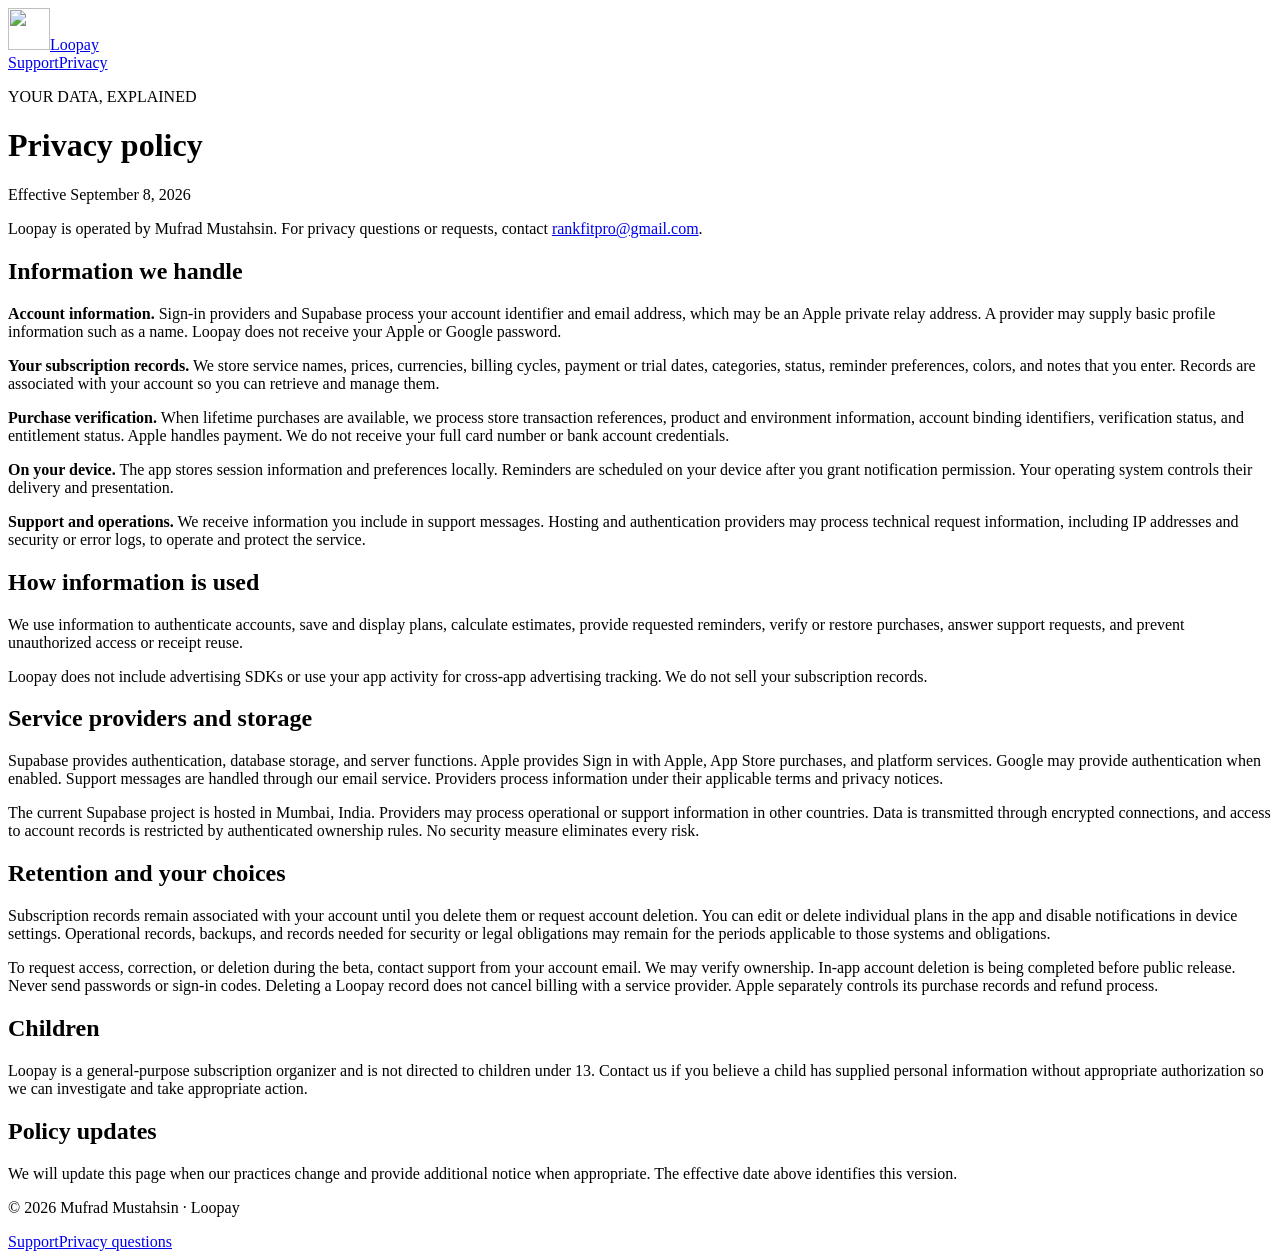
==== privacy/index.html @ 86290919 "Publish static support and privacy pages" ====
<!doctype html><html lang="en"><head><meta charset="utf-8"><meta name="viewport" content="width=device-width,initial-scale=1"><title>Privacy policy — Loopay</title><meta name="description" content="Help with Loopay subscription tracking, reminders, your account, and privacy."><link rel="icon" href="/loopay-support/loopay-icon.png"><link rel="stylesheet" href="/loopay-support/styles.css"></head><body><link rel="preload" as="image" href="/loopay-support/loopay-icon.png"/><header><a class="brand" href="/loopay-support/"><img src="/loopay-support/loopay-icon.png" width="42" height="42" alt=""/>Loopay</a><nav><a href="/loopay-support/">Support</a><a href="/loopay-support/privacy/">Privacy</a></nav></header><main class="policy"><p class="eyebrow">YOUR DATA, EXPLAINED</p><h1>Privacy policy</h1><p>Effective September 8, 2026</p><p>Loopay is operated by Mufrad Mustahsin. For privacy questions or requests, contact <a href="mailto:rankfitpro@gmail.com">rankfitpro@gmail.com</a>.</p><h2>Information we handle</h2><p><strong>Account information.</strong> Sign-in providers and Supabase process your account identifier and email address, which may be an Apple private relay address. A provider may supply basic profile information such as a name. Loopay does not receive your Apple or Google password.</p><p><strong>Your subscription records.</strong> We store service names, prices, currencies, billing cycles, payment or trial dates, categories, status, reminder preferences, colors, and notes that you enter. Records are associated with your account so you can retrieve and manage them.</p><p><strong>Purchase verification.</strong> When lifetime purchases are available, we process store transaction references, product and environment information, account binding identifiers, verification status, and entitlement status. Apple handles payment. We do not receive your full card number or bank account credentials.</p><p><strong>On your device.</strong> The app stores session information and preferences locally. Reminders are scheduled on your device after you grant notification permission. Your operating system controls their delivery and presentation.</p><p><strong>Support and operations.</strong> We receive information you include in support messages. Hosting and authentication providers may process technical request information, including IP addresses and security or error logs, to operate and protect the service.</p><h2>How information is used</h2><p>We use information to authenticate accounts, save and display plans, calculate estimates, provide requested reminders, verify or restore purchases, answer support requests, and prevent unauthorized access or receipt reuse.</p><p>Loopay does not include advertising SDKs or use your app activity for cross-app advertising tracking. We do not sell your subscription records.</p><h2>Service providers and storage</h2><p>Supabase provides authentication, database storage, and server functions. Apple provides Sign in with Apple, App Store purchases, and platform services. Google may provide authentication when enabled. Support messages are handled through our email service. Providers process information under their applicable terms and privacy notices.</p><p>The current Supabase project is hosted in Mumbai, India. Providers may process operational or support information in other countries. Data is transmitted through encrypted connections, and access to account records is restricted by authenticated ownership rules. No security measure eliminates every risk.</p><h2>Retention and your choices</h2><p>Subscription records remain associated with your account until you delete them or request account deletion. You can edit or delete individual plans in the app and disable notifications in device settings. Operational records, backups, and records needed for security or legal obligations may remain for the periods applicable to those systems and obligations.</p><p>To request access, correction, or deletion during the beta, contact support from your account email. We may verify ownership. In-app account deletion is being completed before public release. Never send passwords or sign-in codes. Deleting a Loopay record does not cancel billing with a service provider. Apple separately controls its purchase records and refund process.</p><h2>Children</h2><p>Loopay is a general-purpose subscription organizer and is not directed to children under 13. Contact us if you believe a child has supplied personal information without appropriate authorization so we can investigate and take appropriate action.</p><h2>Policy updates</h2><p>We will update this page when our practices change and provide additional notice when appropriate. The effective date above identifies this version.</p></main><footer><p>© 2026 Mufrad Mustahsin · Loopay</p><a href="/loopay-support/">Support</a><a href="mailto:rankfitpro@gmail.com">Privacy questions</a></footer></body></html>
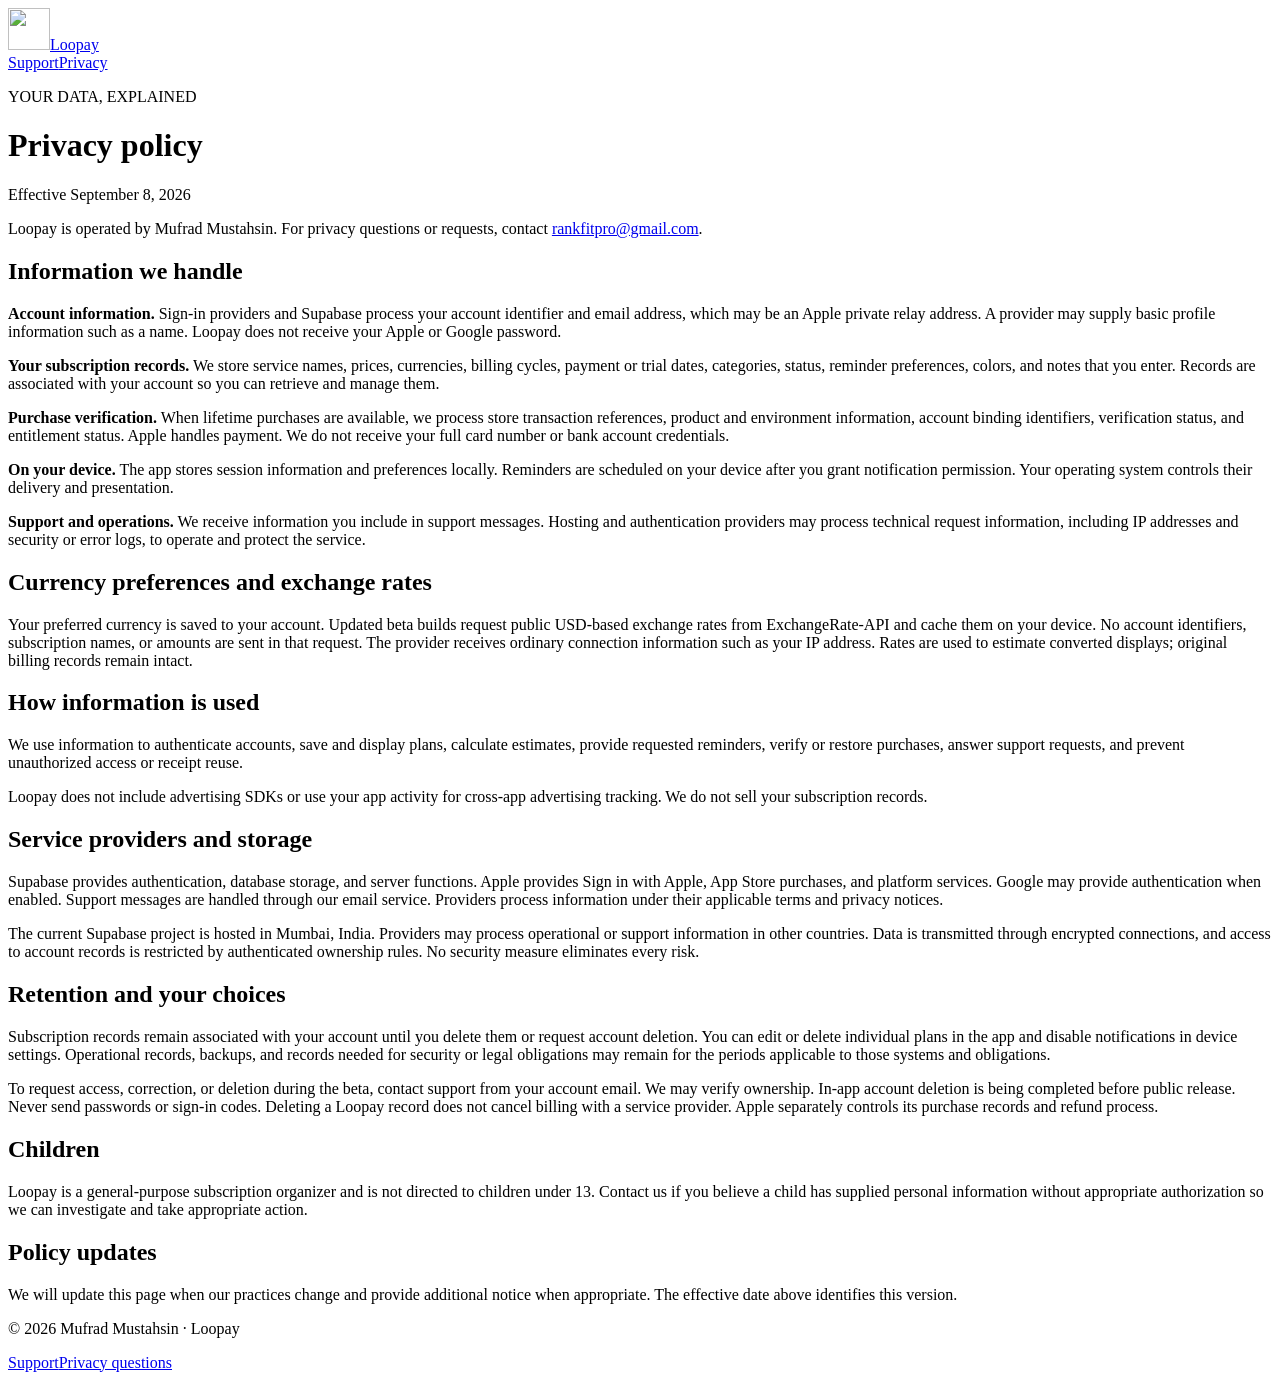
==== commit 07ebeb2b: "Publish updated currency and privacy help" ====
--- a/privacy/index.html
+++ b/privacy/index.html
@@ -1 +1 @@
-<!doctype html><html lang="en"><head><meta charset="utf-8"><meta name="viewport" content="width=device-width,initial-scale=1"><title>Privacy policy — Loopay</title><meta name="description" content="Help with Loopay subscription tracking, reminders, your account, and privacy."><link rel="icon" href="/loopay-support/loopay-icon.png"><link rel="stylesheet" href="/loopay-support/styles.css"></head><body><link rel="preload" as="image" href="/loopay-support/loopay-icon.png"/><header><a class="brand" href="/loopay-support/"><img src="/loopay-support/loopay-icon.png" width="42" height="42" alt=""/>Loopay</a><nav><a href="/loopay-support/">Support</a><a href="/loopay-support/privacy/">Privacy</a></nav></header><main class="policy"><p class="eyebrow">YOUR DATA, EXPLAINED</p><h1>Privacy policy</h1><p>Effective September 8, 2026</p><p>Loopay is operated by Mufrad Mustahsin. For privacy questions or requests, contact <a href="mailto:rankfitpro@gmail.com">rankfitpro@gmail.com</a>.</p><h2>Information we handle</h2><p><strong>Account information.</strong> Sign-in providers and Supabase process your account identifier and email address, which may be an Apple private relay address. A provider may supply basic profile information such as a name. Loopay does not receive your Apple or Google password.</p><p><strong>Your subscription records.</strong> We store service names, prices, currencies, billing cycles, payment or trial dates, categories, status, reminder preferences, colors, and notes that you enter. Records are associated with your account so you can retrieve and manage them.</p><p><strong>Purchase verification.</strong> When lifetime purchases are available, we process store transaction references, product and environment information, account binding identifiers, verification status, and entitlement status. Apple handles payment. We do not receive your full card number or bank account credentials.</p><p><strong>On your device.</strong> The app stores session information and preferences locally. Reminders are scheduled on your device after you grant notification permission. Your operating system controls their delivery and presentation.</p><p><strong>Support and operations.</strong> We receive information you include in support messages. Hosting and authentication providers may process technical request information, including IP addresses and security or error logs, to operate and protect the service.</p><h2>How information is used</h2><p>We use information to authenticate accounts, save and display plans, calculate estimates, provide requested reminders, verify or restore purchases, answer support requests, and prevent unauthorized access or receipt reuse.</p><p>Loopay does not include advertising SDKs or use your app activity for cross-app advertising tracking. We do not sell your subscription records.</p><h2>Service providers and storage</h2><p>Supabase provides authentication, database storage, and server functions. Apple provides Sign in with Apple, App Store purchases, and platform services. Google may provide authentication when enabled. Support messages are handled through our email service. Providers process information under their applicable terms and privacy notices.</p><p>The current Supabase project is hosted in Mumbai, India. Providers may process operational or support information in other countries. Data is transmitted through encrypted connections, and access to account records is restricted by authenticated ownership rules. No security measure eliminates every risk.</p><h2>Retention and your choices</h2><p>Subscription records remain associated with your account until you delete them or request account deletion. You can edit or delete individual plans in the app and disable notifications in device settings. Operational records, backups, and records needed for security or legal obligations may remain for the periods applicable to those systems and obligations.</p><p>To request access, correction, or deletion during the beta, contact support from your account email. We may verify ownership. In-app account deletion is being completed before public release. Never send passwords or sign-in codes. Deleting a Loopay record does not cancel billing with a service provider. Apple separately controls its purchase records and refund process.</p><h2>Children</h2><p>Loopay is a general-purpose subscription organizer and is not directed to children under 13. Contact us if you believe a child has supplied personal information without appropriate authorization so we can investigate and take appropriate action.</p><h2>Policy updates</h2><p>We will update this page when our practices change and provide additional notice when appropriate. The effective date above identifies this version.</p></main><footer><p>© 2026 Mufrad Mustahsin · Loopay</p><a href="/loopay-support/">Support</a><a href="mailto:rankfitpro@gmail.com">Privacy questions</a></footer></body></html>+<!doctype html><html lang="en"><head><meta charset="utf-8"><meta name="viewport" content="width=device-width,initial-scale=1"><title>Privacy policy — Loopay</title><meta name="description" content="Help with Loopay subscription tracking, reminders, your account, and privacy."><link rel="icon" href="/loopay-support/loopay-icon.png"><link rel="stylesheet" href="/loopay-support/styles.css"></head><body><link rel="preload" as="image" href="/loopay-support/loopay-icon.png"/><header><a class="brand" href="/loopay-support/"><img src="/loopay-support/loopay-icon.png" width="42" height="42" alt=""/>Loopay</a><nav><a href="/loopay-support/">Support</a><a href="/loopay-support/privacy/">Privacy</a></nav></header><main class="policy"><p class="eyebrow">YOUR DATA, EXPLAINED</p><h1>Privacy policy</h1><p>Effective September 8, 2026</p><p>Loopay is operated by Mufrad Mustahsin. For privacy questions or requests, contact <a href="mailto:rankfitpro@gmail.com">rankfitpro@gmail.com</a>.</p><h2>Information we handle</h2><p><strong>Account information.</strong> Sign-in providers and Supabase process your account identifier and email address, which may be an Apple private relay address. A provider may supply basic profile information such as a name. Loopay does not receive your Apple or Google password.</p><p><strong>Your subscription records.</strong> We store service names, prices, currencies, billing cycles, payment or trial dates, categories, status, reminder preferences, colors, and notes that you enter. Records are associated with your account so you can retrieve and manage them.</p><p><strong>Purchase verification.</strong> When lifetime purchases are available, we process store transaction references, product and environment information, account binding identifiers, verification status, and entitlement status. Apple handles payment. We do not receive your full card number or bank account credentials.</p><p><strong>On your device.</strong> The app stores session information and preferences locally. Reminders are scheduled on your device after you grant notification permission. Your operating system controls their delivery and presentation.</p><p><strong>Support and operations.</strong> We receive information you include in support messages. Hosting and authentication providers may process technical request information, including IP addresses and security or error logs, to operate and protect the service.</p><h2>Currency preferences and exchange rates</h2><p>Your preferred currency is saved to your account. Updated beta builds request public USD-based exchange rates from ExchangeRate-API and cache them on your device. No account identifiers, subscription names, or amounts are sent in that request. The provider receives ordinary connection information such as your IP address. Rates are used to estimate converted displays; original billing records remain intact.</p><h2>How information is used</h2><p>We use information to authenticate accounts, save and display plans, calculate estimates, provide requested reminders, verify or restore purchases, answer support requests, and prevent unauthorized access or receipt reuse.</p><p>Loopay does not include advertising SDKs or use your app activity for cross-app advertising tracking. We do not sell your subscription records.</p><h2>Service providers and storage</h2><p>Supabase provides authentication, database storage, and server functions. Apple provides Sign in with Apple, App Store purchases, and platform services. Google may provide authentication when enabled. Support messages are handled through our email service. Providers process information under their applicable terms and privacy notices.</p><p>The current Supabase project is hosted in Mumbai, India. Providers may process operational or support information in other countries. Data is transmitted through encrypted connections, and access to account records is restricted by authenticated ownership rules. No security measure eliminates every risk.</p><h2>Retention and your choices</h2><p>Subscription records remain associated with your account until you delete them or request account deletion. You can edit or delete individual plans in the app and disable notifications in device settings. Operational records, backups, and records needed for security or legal obligations may remain for the periods applicable to those systems and obligations.</p><p>To request access, correction, or deletion during the beta, contact support from your account email. We may verify ownership. In-app account deletion is being completed before public release. Never send passwords or sign-in codes. Deleting a Loopay record does not cancel billing with a service provider. Apple separately controls its purchase records and refund process.</p><h2>Children</h2><p>Loopay is a general-purpose subscription organizer and is not directed to children under 13. Contact us if you believe a child has supplied personal information without appropriate authorization so we can investigate and take appropriate action.</p><h2>Policy updates</h2><p>We will update this page when our practices change and provide additional notice when appropriate. The effective date above identifies this version.</p></main><footer><p>© 2026 Mufrad Mustahsin · Loopay</p><a href="/loopay-support/">Support</a><a href="mailto:rankfitpro@gmail.com">Privacy questions</a></footer></body></html>
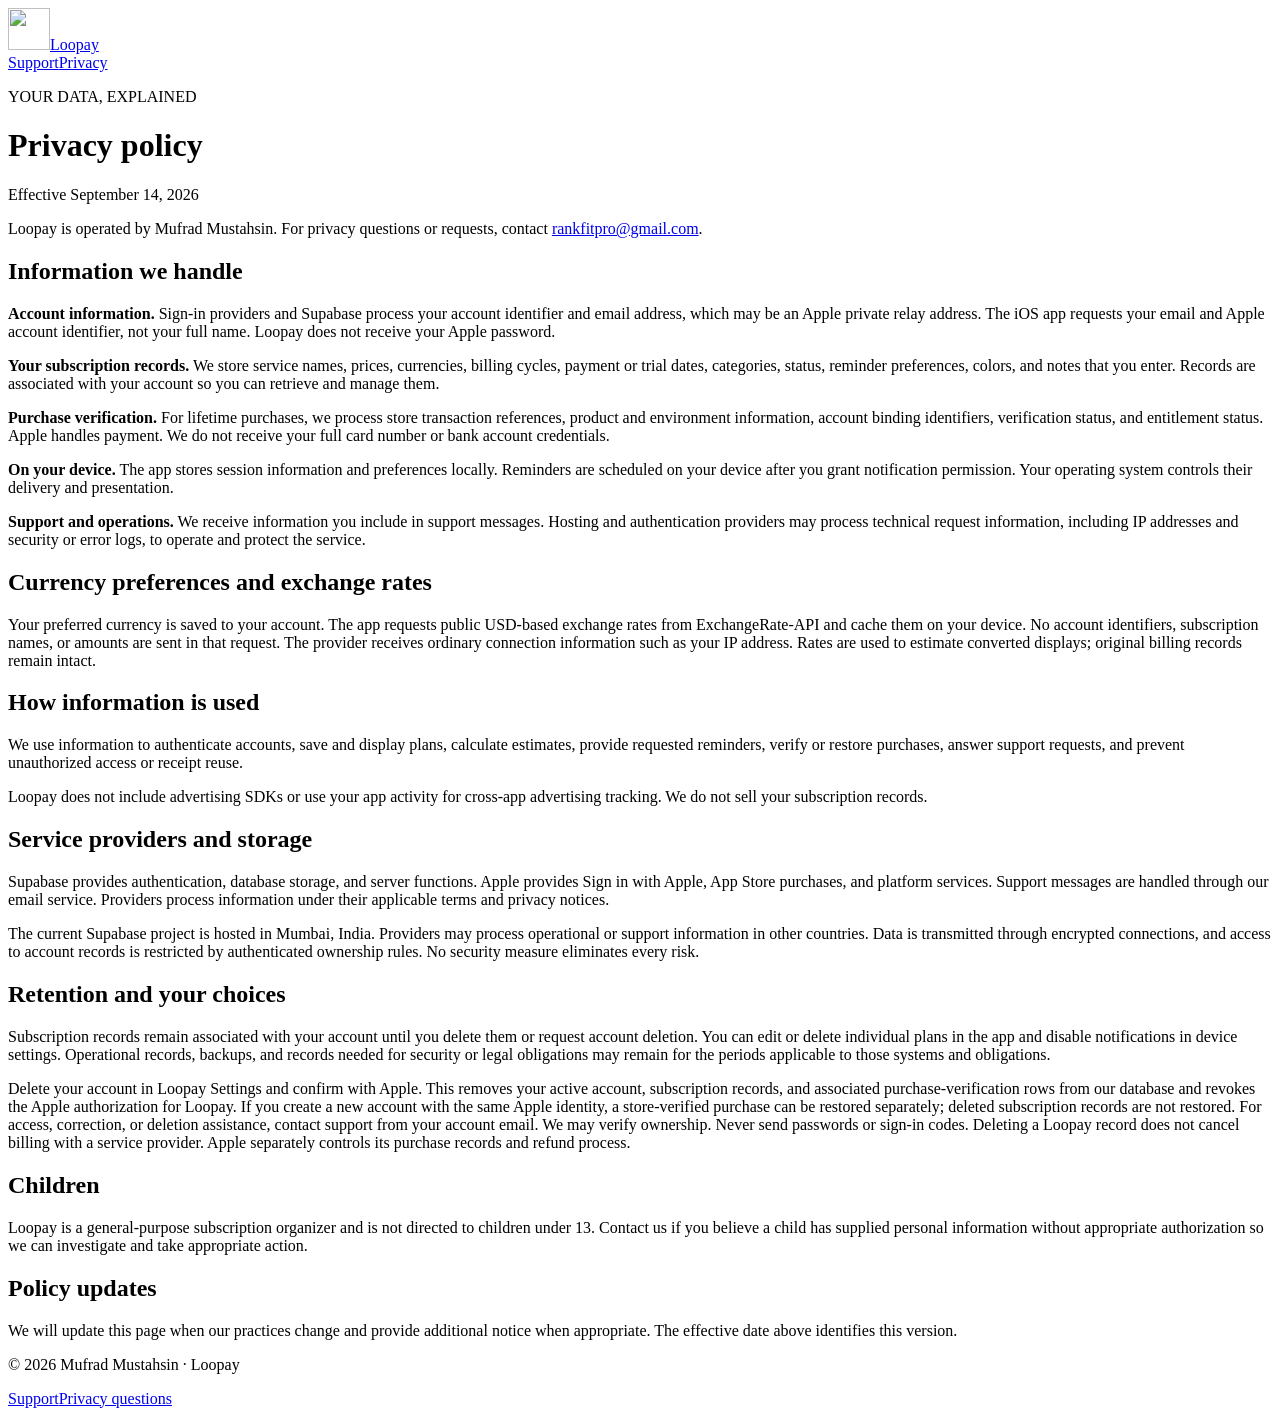
==== commit aa1fd838: "Publish production support and privacy updates" ====
--- a/privacy/index.html
+++ b/privacy/index.html
@@ -1 +1 @@
-<!doctype html><html lang="en"><head><meta charset="utf-8"><meta name="viewport" content="width=device-width,initial-scale=1"><title>Privacy policy — Loopay</title><meta name="description" content="Help with Loopay subscription tracking, reminders, your account, and privacy."><link rel="icon" href="/loopay-support/loopay-icon.png"><link rel="stylesheet" href="/loopay-support/styles.css"></head><body><link rel="preload" as="image" href="/loopay-support/loopay-icon.png"/><header><a class="brand" href="/loopay-support/"><img src="/loopay-support/loopay-icon.png" width="42" height="42" alt=""/>Loopay</a><nav><a href="/loopay-support/">Support</a><a href="/loopay-support/privacy/">Privacy</a></nav></header><main class="policy"><p class="eyebrow">YOUR DATA, EXPLAINED</p><h1>Privacy policy</h1><p>Effective September 8, 2026</p><p>Loopay is operated by Mufrad Mustahsin. For privacy questions or requests, contact <a href="mailto:rankfitpro@gmail.com">rankfitpro@gmail.com</a>.</p><h2>Information we handle</h2><p><strong>Account information.</strong> Sign-in providers and Supabase process your account identifier and email address, which may be an Apple private relay address. A provider may supply basic profile information such as a name. Loopay does not receive your Apple or Google password.</p><p><strong>Your subscription records.</strong> We store service names, prices, currencies, billing cycles, payment or trial dates, categories, status, reminder preferences, colors, and notes that you enter. Records are associated with your account so you can retrieve and manage them.</p><p><strong>Purchase verification.</strong> When lifetime purchases are available, we process store transaction references, product and environment information, account binding identifiers, verification status, and entitlement status. Apple handles payment. We do not receive your full card number or bank account credentials.</p><p><strong>On your device.</strong> The app stores session information and preferences locally. Reminders are scheduled on your device after you grant notification permission. Your operating system controls their delivery and presentation.</p><p><strong>Support and operations.</strong> We receive information you include in support messages. Hosting and authentication providers may process technical request information, including IP addresses and security or error logs, to operate and protect the service.</p><h2>Currency preferences and exchange rates</h2><p>Your preferred currency is saved to your account. Updated beta builds request public USD-based exchange rates from ExchangeRate-API and cache them on your device. No account identifiers, subscription names, or amounts are sent in that request. The provider receives ordinary connection information such as your IP address. Rates are used to estimate converted displays; original billing records remain intact.</p><h2>How information is used</h2><p>We use information to authenticate accounts, save and display plans, calculate estimates, provide requested reminders, verify or restore purchases, answer support requests, and prevent unauthorized access or receipt reuse.</p><p>Loopay does not include advertising SDKs or use your app activity for cross-app advertising tracking. We do not sell your subscription records.</p><h2>Service providers and storage</h2><p>Supabase provides authentication, database storage, and server functions. Apple provides Sign in with Apple, App Store purchases, and platform services. Google may provide authentication when enabled. Support messages are handled through our email service. Providers process information under their applicable terms and privacy notices.</p><p>The current Supabase project is hosted in Mumbai, India. Providers may process operational or support information in other countries. Data is transmitted through encrypted connections, and access to account records is restricted by authenticated ownership rules. No security measure eliminates every risk.</p><h2>Retention and your choices</h2><p>Subscription records remain associated with your account until you delete them or request account deletion. You can edit or delete individual plans in the app and disable notifications in device settings. Operational records, backups, and records needed for security or legal obligations may remain for the periods applicable to those systems and obligations.</p><p>To request access, correction, or deletion during the beta, contact support from your account email. We may verify ownership. In-app account deletion is being completed before public release. Never send passwords or sign-in codes. Deleting a Loopay record does not cancel billing with a service provider. Apple separately controls its purchase records and refund process.</p><h2>Children</h2><p>Loopay is a general-purpose subscription organizer and is not directed to children under 13. Contact us if you believe a child has supplied personal information without appropriate authorization so we can investigate and take appropriate action.</p><h2>Policy updates</h2><p>We will update this page when our practices change and provide additional notice when appropriate. The effective date above identifies this version.</p></main><footer><p>© 2026 Mufrad Mustahsin · Loopay</p><a href="/loopay-support/">Support</a><a href="mailto:rankfitpro@gmail.com">Privacy questions</a></footer></body></html>+<!doctype html><html lang="en"><head><meta charset="utf-8"><meta name="viewport" content="width=device-width,initial-scale=1"><title>Privacy policy — Loopay</title><meta name="description" content="Help with Loopay subscription tracking, reminders, your account, and privacy."><link rel="icon" href="/loopay-support/loopay-icon.png"><link rel="stylesheet" href="/loopay-support/styles.css"></head><body><link rel="preload" as="image" href="/loopay-support/loopay-icon.png"/><header><a class="brand" href="/loopay-support/"><img src="/loopay-support/loopay-icon.png" width="42" height="42" alt=""/>Loopay</a><nav><a href="/loopay-support/">Support</a><a href="/loopay-support/privacy/">Privacy</a></nav></header><main class="policy"><p class="eyebrow">YOUR DATA, EXPLAINED</p><h1>Privacy policy</h1><p>Effective September 14, 2026</p><p>Loopay is operated by Mufrad Mustahsin. For privacy questions or requests, contact <a href="mailto:rankfitpro@gmail.com">rankfitpro@gmail.com</a>.</p><h2>Information we handle</h2><p><strong>Account information.</strong> Sign-in providers and Supabase process your account identifier and email address, which may be an Apple private relay address. The iOS app requests your email and Apple account identifier, not your full name. Loopay does not receive your Apple password.</p><p><strong>Your subscription records.</strong> We store service names, prices, currencies, billing cycles, payment or trial dates, categories, status, reminder preferences, colors, and notes that you enter. Records are associated with your account so you can retrieve and manage them.</p><p><strong>Purchase verification.</strong> For lifetime purchases, we process store transaction references, product and environment information, account binding identifiers, verification status, and entitlement status. Apple handles payment. We do not receive your full card number or bank account credentials.</p><p><strong>On your device.</strong> The app stores session information and preferences locally. Reminders are scheduled on your device after you grant notification permission. Your operating system controls their delivery and presentation.</p><p><strong>Support and operations.</strong> We receive information you include in support messages. Hosting and authentication providers may process technical request information, including IP addresses and security or error logs, to operate and protect the service.</p><h2>Currency preferences and exchange rates</h2><p>Your preferred currency is saved to your account. The app requests public USD-based exchange rates from ExchangeRate-API and cache them on your device. No account identifiers, subscription names, or amounts are sent in that request. The provider receives ordinary connection information such as your IP address. Rates are used to estimate converted displays; original billing records remain intact.</p><h2>How information is used</h2><p>We use information to authenticate accounts, save and display plans, calculate estimates, provide requested reminders, verify or restore purchases, answer support requests, and prevent unauthorized access or receipt reuse.</p><p>Loopay does not include advertising SDKs or use your app activity for cross-app advertising tracking. We do not sell your subscription records.</p><h2>Service providers and storage</h2><p>Supabase provides authentication, database storage, and server functions. Apple provides Sign in with Apple, App Store purchases, and platform services. Support messages are handled through our email service. Providers process information under their applicable terms and privacy notices.</p><p>The current Supabase project is hosted in Mumbai, India. Providers may process operational or support information in other countries. Data is transmitted through encrypted connections, and access to account records is restricted by authenticated ownership rules. No security measure eliminates every risk.</p><h2>Retention and your choices</h2><p>Subscription records remain associated with your account until you delete them or request account deletion. You can edit or delete individual plans in the app and disable notifications in device settings. Operational records, backups, and records needed for security or legal obligations may remain for the periods applicable to those systems and obligations.</p><p>Delete your account in Loopay Settings and confirm with Apple. This removes your active account, subscription records, and associated purchase-verification rows from our database and revokes the Apple authorization for Loopay. If you create a new account with the same Apple identity, a store-verified purchase can be restored separately; deleted subscription records are not restored. For access, correction, or deletion assistance, contact support from your account email. We may verify ownership. Never send passwords or sign-in codes. Deleting a Loopay record does not cancel billing with a service provider. Apple separately controls its purchase records and refund process.</p><h2>Children</h2><p>Loopay is a general-purpose subscription organizer and is not directed to children under 13. Contact us if you believe a child has supplied personal information without appropriate authorization so we can investigate and take appropriate action.</p><h2>Policy updates</h2><p>We will update this page when our practices change and provide additional notice when appropriate. The effective date above identifies this version.</p></main><footer><p>© 2026 Mufrad Mustahsin · Loopay</p><a href="/loopay-support/">Support</a><a href="mailto:rankfitpro@gmail.com">Privacy questions</a></footer></body></html>
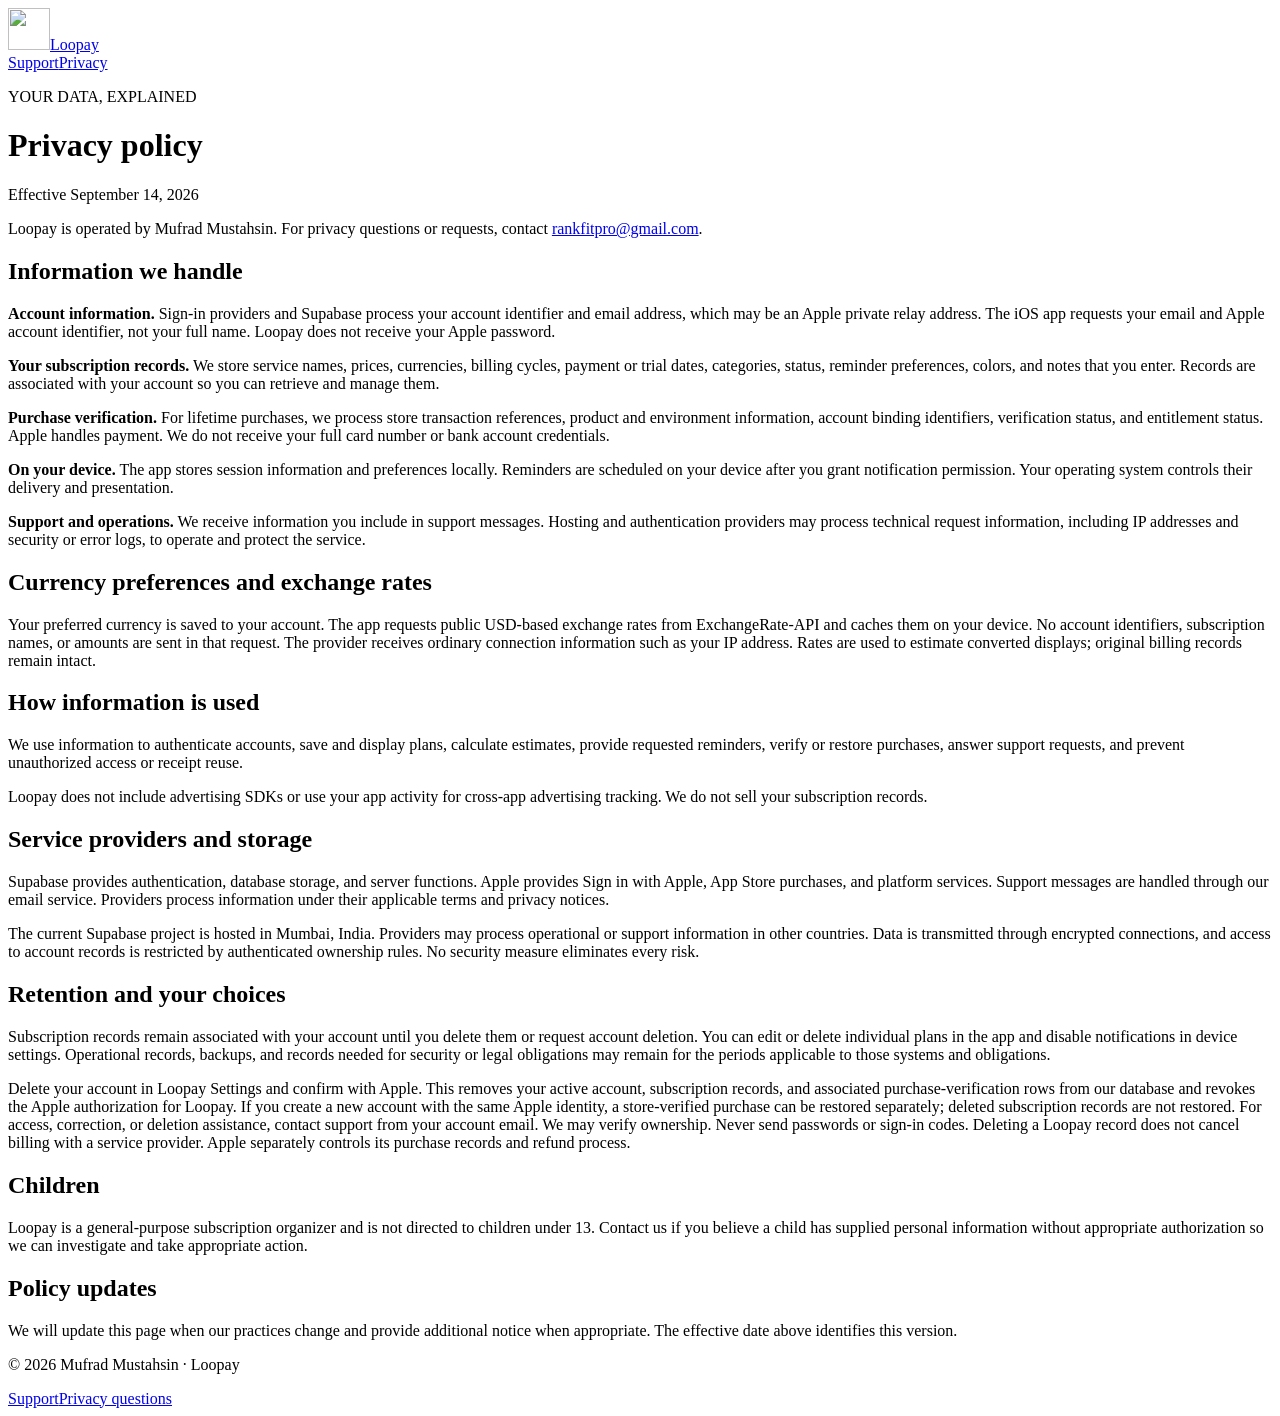
==== commit 963fae5c: "Publish privacy wording correction" ====
--- a/privacy/index.html
+++ b/privacy/index.html
@@ -1 +1 @@
-<!doctype html><html lang="en"><head><meta charset="utf-8"><meta name="viewport" content="width=device-width,initial-scale=1"><title>Privacy policy — Loopay</title><meta name="description" content="Help with Loopay subscription tracking, reminders, your account, and privacy."><link rel="icon" href="/loopay-support/loopay-icon.png"><link rel="stylesheet" href="/loopay-support/styles.css"></head><body><link rel="preload" as="image" href="/loopay-support/loopay-icon.png"/><header><a class="brand" href="/loopay-support/"><img src="/loopay-support/loopay-icon.png" width="42" height="42" alt=""/>Loopay</a><nav><a href="/loopay-support/">Support</a><a href="/loopay-support/privacy/">Privacy</a></nav></header><main class="policy"><p class="eyebrow">YOUR DATA, EXPLAINED</p><h1>Privacy policy</h1><p>Effective September 14, 2026</p><p>Loopay is operated by Mufrad Mustahsin. For privacy questions or requests, contact <a href="mailto:rankfitpro@gmail.com">rankfitpro@gmail.com</a>.</p><h2>Information we handle</h2><p><strong>Account information.</strong> Sign-in providers and Supabase process your account identifier and email address, which may be an Apple private relay address. The iOS app requests your email and Apple account identifier, not your full name. Loopay does not receive your Apple password.</p><p><strong>Your subscription records.</strong> We store service names, prices, currencies, billing cycles, payment or trial dates, categories, status, reminder preferences, colors, and notes that you enter. Records are associated with your account so you can retrieve and manage them.</p><p><strong>Purchase verification.</strong> For lifetime purchases, we process store transaction references, product and environment information, account binding identifiers, verification status, and entitlement status. Apple handles payment. We do not receive your full card number or bank account credentials.</p><p><strong>On your device.</strong> The app stores session information and preferences locally. Reminders are scheduled on your device after you grant notification permission. Your operating system controls their delivery and presentation.</p><p><strong>Support and operations.</strong> We receive information you include in support messages. Hosting and authentication providers may process technical request information, including IP addresses and security or error logs, to operate and protect the service.</p><h2>Currency preferences and exchange rates</h2><p>Your preferred currency is saved to your account. The app requests public USD-based exchange rates from ExchangeRate-API and cache them on your device. No account identifiers, subscription names, or amounts are sent in that request. The provider receives ordinary connection information such as your IP address. Rates are used to estimate converted displays; original billing records remain intact.</p><h2>How information is used</h2><p>We use information to authenticate accounts, save and display plans, calculate estimates, provide requested reminders, verify or restore purchases, answer support requests, and prevent unauthorized access or receipt reuse.</p><p>Loopay does not include advertising SDKs or use your app activity for cross-app advertising tracking. We do not sell your subscription records.</p><h2>Service providers and storage</h2><p>Supabase provides authentication, database storage, and server functions. Apple provides Sign in with Apple, App Store purchases, and platform services. Support messages are handled through our email service. Providers process information under their applicable terms and privacy notices.</p><p>The current Supabase project is hosted in Mumbai, India. Providers may process operational or support information in other countries. Data is transmitted through encrypted connections, and access to account records is restricted by authenticated ownership rules. No security measure eliminates every risk.</p><h2>Retention and your choices</h2><p>Subscription records remain associated with your account until you delete them or request account deletion. You can edit or delete individual plans in the app and disable notifications in device settings. Operational records, backups, and records needed for security or legal obligations may remain for the periods applicable to those systems and obligations.</p><p>Delete your account in Loopay Settings and confirm with Apple. This removes your active account, subscription records, and associated purchase-verification rows from our database and revokes the Apple authorization for Loopay. If you create a new account with the same Apple identity, a store-verified purchase can be restored separately; deleted subscription records are not restored. For access, correction, or deletion assistance, contact support from your account email. We may verify ownership. Never send passwords or sign-in codes. Deleting a Loopay record does not cancel billing with a service provider. Apple separately controls its purchase records and refund process.</p><h2>Children</h2><p>Loopay is a general-purpose subscription organizer and is not directed to children under 13. Contact us if you believe a child has supplied personal information without appropriate authorization so we can investigate and take appropriate action.</p><h2>Policy updates</h2><p>We will update this page when our practices change and provide additional notice when appropriate. The effective date above identifies this version.</p></main><footer><p>© 2026 Mufrad Mustahsin · Loopay</p><a href="/loopay-support/">Support</a><a href="mailto:rankfitpro@gmail.com">Privacy questions</a></footer></body></html>+<!doctype html><html lang="en"><head><meta charset="utf-8"><meta name="viewport" content="width=device-width,initial-scale=1"><title>Privacy policy — Loopay</title><meta name="description" content="Help with Loopay subscription tracking, reminders, your account, and privacy."><link rel="icon" href="/loopay-support/loopay-icon.png"><link rel="stylesheet" href="/loopay-support/styles.css"></head><body><link rel="preload" as="image" href="/loopay-support/loopay-icon.png"/><header><a class="brand" href="/loopay-support/"><img src="/loopay-support/loopay-icon.png" width="42" height="42" alt=""/>Loopay</a><nav><a href="/loopay-support/">Support</a><a href="/loopay-support/privacy/">Privacy</a></nav></header><main class="policy"><p class="eyebrow">YOUR DATA, EXPLAINED</p><h1>Privacy policy</h1><p>Effective September 14, 2026</p><p>Loopay is operated by Mufrad Mustahsin. For privacy questions or requests, contact <a href="mailto:rankfitpro@gmail.com">rankfitpro@gmail.com</a>.</p><h2>Information we handle</h2><p><strong>Account information.</strong> Sign-in providers and Supabase process your account identifier and email address, which may be an Apple private relay address. The iOS app requests your email and Apple account identifier, not your full name. Loopay does not receive your Apple password.</p><p><strong>Your subscription records.</strong> We store service names, prices, currencies, billing cycles, payment or trial dates, categories, status, reminder preferences, colors, and notes that you enter. Records are associated with your account so you can retrieve and manage them.</p><p><strong>Purchase verification.</strong> For lifetime purchases, we process store transaction references, product and environment information, account binding identifiers, verification status, and entitlement status. Apple handles payment. We do not receive your full card number or bank account credentials.</p><p><strong>On your device.</strong> The app stores session information and preferences locally. Reminders are scheduled on your device after you grant notification permission. Your operating system controls their delivery and presentation.</p><p><strong>Support and operations.</strong> We receive information you include in support messages. Hosting and authentication providers may process technical request information, including IP addresses and security or error logs, to operate and protect the service.</p><h2>Currency preferences and exchange rates</h2><p>Your preferred currency is saved to your account. The app requests public USD-based exchange rates from ExchangeRate-API and caches them on your device. No account identifiers, subscription names, or amounts are sent in that request. The provider receives ordinary connection information such as your IP address. Rates are used to estimate converted displays; original billing records remain intact.</p><h2>How information is used</h2><p>We use information to authenticate accounts, save and display plans, calculate estimates, provide requested reminders, verify or restore purchases, answer support requests, and prevent unauthorized access or receipt reuse.</p><p>Loopay does not include advertising SDKs or use your app activity for cross-app advertising tracking. We do not sell your subscription records.</p><h2>Service providers and storage</h2><p>Supabase provides authentication, database storage, and server functions. Apple provides Sign in with Apple, App Store purchases, and platform services. Support messages are handled through our email service. Providers process information under their applicable terms and privacy notices.</p><p>The current Supabase project is hosted in Mumbai, India. Providers may process operational or support information in other countries. Data is transmitted through encrypted connections, and access to account records is restricted by authenticated ownership rules. No security measure eliminates every risk.</p><h2>Retention and your choices</h2><p>Subscription records remain associated with your account until you delete them or request account deletion. You can edit or delete individual plans in the app and disable notifications in device settings. Operational records, backups, and records needed for security or legal obligations may remain for the periods applicable to those systems and obligations.</p><p>Delete your account in Loopay Settings and confirm with Apple. This removes your active account, subscription records, and associated purchase-verification rows from our database and revokes the Apple authorization for Loopay. If you create a new account with the same Apple identity, a store-verified purchase can be restored separately; deleted subscription records are not restored. For access, correction, or deletion assistance, contact support from your account email. We may verify ownership. Never send passwords or sign-in codes. Deleting a Loopay record does not cancel billing with a service provider. Apple separately controls its purchase records and refund process.</p><h2>Children</h2><p>Loopay is a general-purpose subscription organizer and is not directed to children under 13. Contact us if you believe a child has supplied personal information without appropriate authorization so we can investigate and take appropriate action.</p><h2>Policy updates</h2><p>We will update this page when our practices change and provide additional notice when appropriate. The effective date above identifies this version.</p></main><footer><p>© 2026 Mufrad Mustahsin · Loopay</p><a href="/loopay-support/">Support</a><a href="mailto:rankfitpro@gmail.com">Privacy questions</a></footer></body></html>
